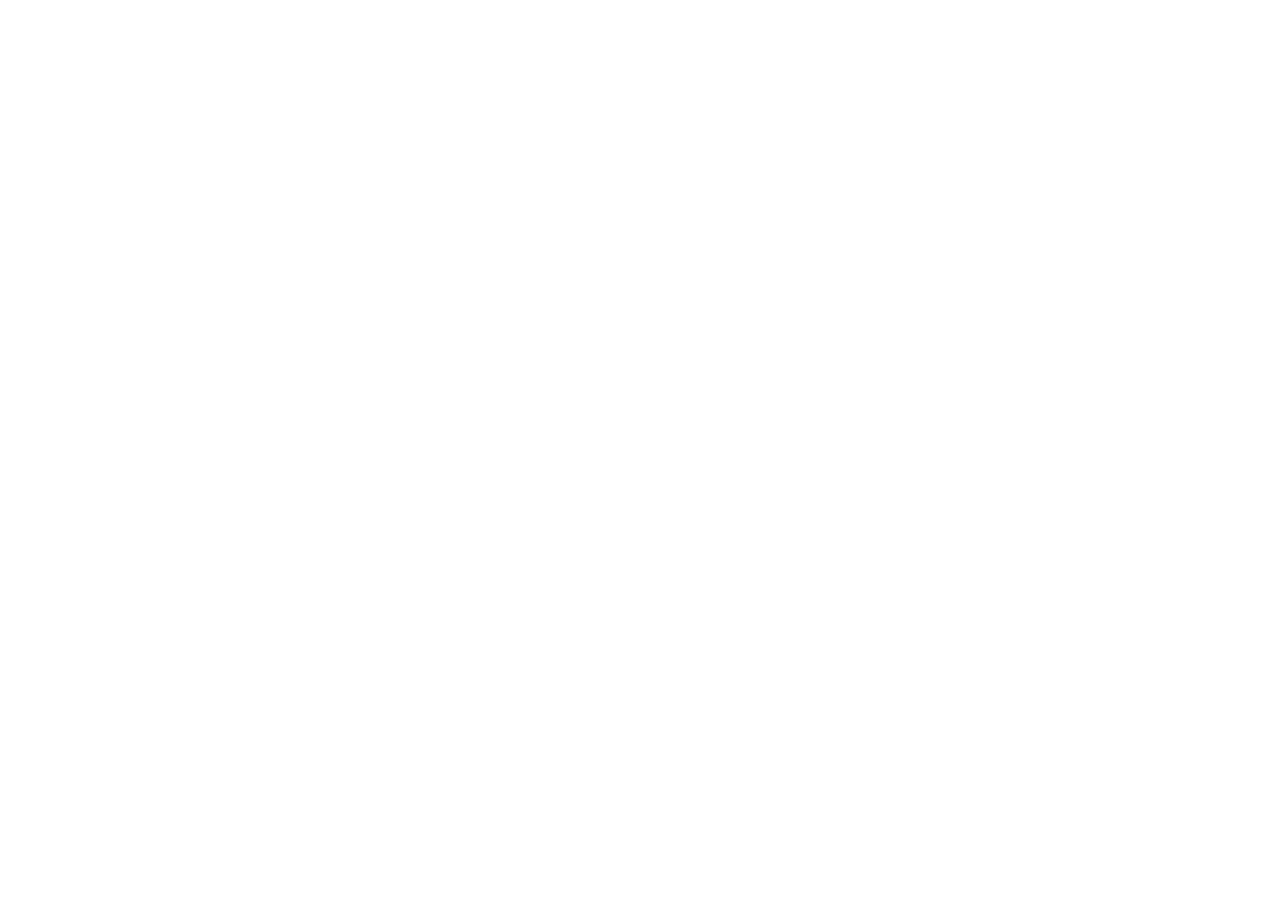
==== IU/main.html @ 10de175b "서브모듈 삭제" ====
<!DOCTYPE html>
<html lang="en">
<head>
    <meta charset="UTF-8">
    <meta name="viewport" content="width=device-width, initial-scale=1.0">
    <title>아이유 팬페이지 아이러브유 </title>
</head>
<body>
    
</body>
</html>
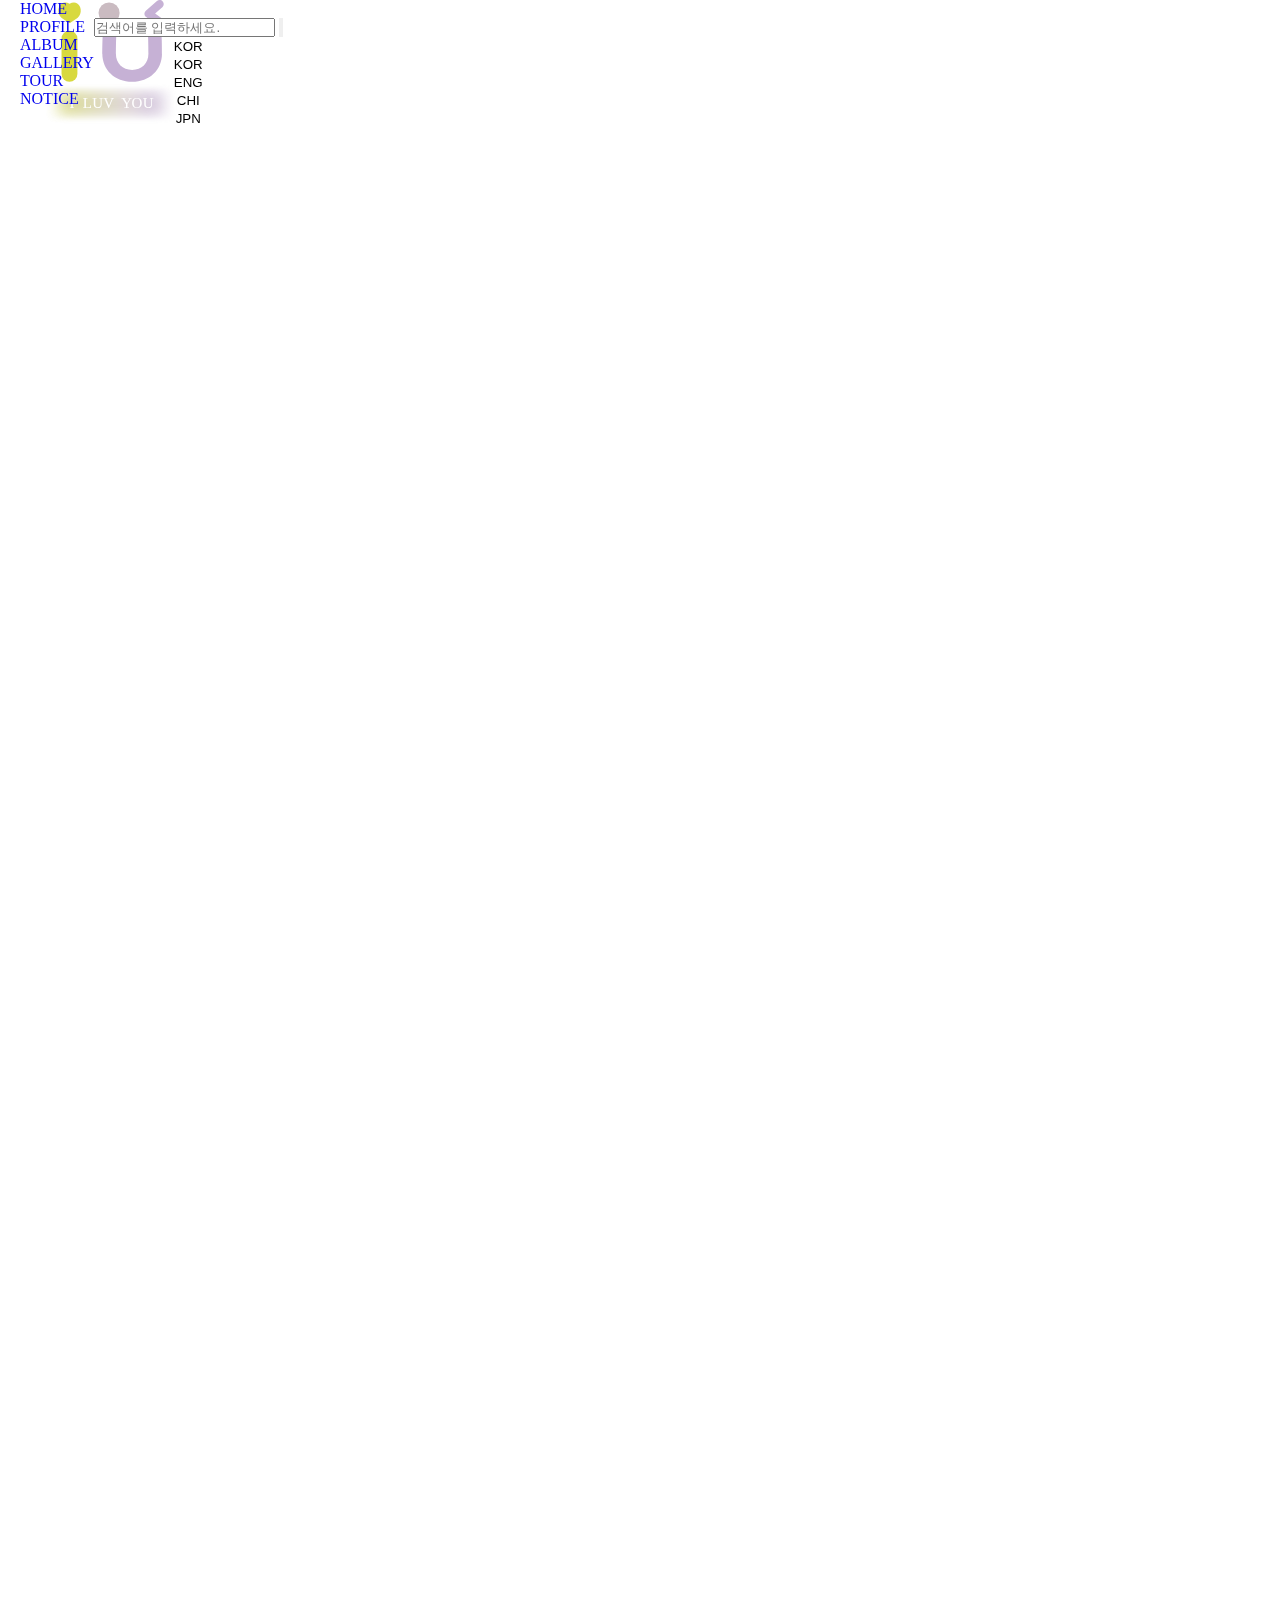
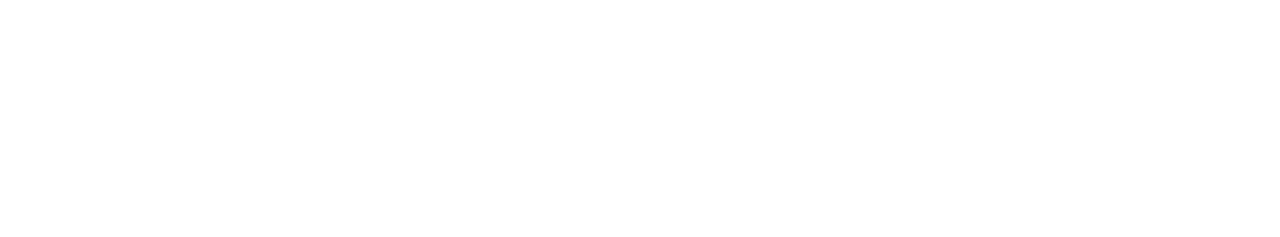
==== commit 822e969b: "html scss 작성중" ====
--- a/IU/main.html
+++ b/IU/main.html
@@ -3,9 +3,165 @@
 <head>
     <meta charset="UTF-8">
     <meta name="viewport" content="width=device-width, initial-scale=1.0">
+    <link rel="stylesheet" href="css/main.css">
+    <link rel="stylesheet" href="https://cdn.jsdelivr.net/npm/swiper@11/swiper-bundle.min.css"/>
+    <script src="https://cdn.jsdelivr.net/npm/swiper@11/swiper-bundle.min.js"></script>
     <title>아이유 팬페이지 아이러브유 </title>
 </head>
 <body>
-    
+    <div id="wrap">
+        <header id="header">
+            <h1 id="logo">
+                <a href="#">
+                    <img src="logo/logo.svg" alt="아이러브유로고">
+                </a>
+            </h1>
+
+            <nav id="nav">
+                <ul class="nav-list">
+                    <li class="nav-item">
+                        <a href="#">
+                            <span>HOME</span>
+                        </a>
+                    </li>
+                    <li class="nav-item">
+                        <a href="#">
+                            <span>PROFILE</span>
+                        </a>
+                    </li>
+                    <li class="nav-item">
+                        <a href="#">
+                            <span>ALBUM</span>
+                        </a>
+                    </li>
+                    <li class="nav-item">
+                        <a href="#">
+                            <span>GALLERY</span>
+                        </a>
+                    </li>
+                    <li class="nav-item">
+                        <a href="#">
+                            <span>TOUR</span>
+                        </a>
+                    </li>
+                    <li class="nav-item">
+                        <a href="#">
+                            <span>NOTICE</span>
+                        </a>
+                    </li>
+                </ul>
+            </nav>
+
+            <div class="header-button">
+                <div class="search-wrap">
+                    <button type="button" class="search-btn"></button>
+                    <form class="search-box">
+                        <input type="search" placeholder="검색어를 입력하세요.">
+                        <input type="submit" value="" class="search-submit">
+                    </form>
+                </div>
+                <div class="lang-wrap">
+                    <button type="button" class="lang-btn">
+                        <span>KOR</span>
+                    </button>
+                    <ul class="lang-list">
+                        <li class="lang-item">
+                            <button>KOR</button>
+                        </li>
+                        <li class="lang-item">
+                            <button>ENG</button>
+                        </li>
+                        <li class="lang-item">
+                            <button>CHI</button>
+                        </li>
+                        <li class="lang-item">
+                            <button>JPN</button>
+                        </li>
+                    </ul>
+                </div>
+            </div>
+        </header>
+        <section class="swiper-container">
+            <div class="swiper-wrap">
+                <div class="swiper-item">
+                    <iframe width="560" height="315" src="https://www.youtube.com/embed/7JT-J00vBqA?si=rxDtG5oO6m9wyNnp" title="YouTube video player" frameborder="0" allow="accelerometer; autoplay; clipboard-write; encrypted-media; gyroscope; picture-in-picture; web-share" referrerpolicy="strict-origin-when-cross-origin" allowfullscreen></iframe>
+                </div>
+                <div class="swiper-item">
+                    <iframe width="560" height="315" src="https://www.youtube.com/embed/JXUaBJ0e-aU?si=RbUiJosJ8EOf9K0m" title="YouTube video player" frameborder="0" allow="accelerometer; autoplay; clipboard-write; encrypted-media; gyroscope; picture-in-picture; web-share" referrerpolicy="strict-origin-when-cross-origin" allowfullscreen></iframe>
+                </div>
+                <div class="swiper-item">
+                    <iframe width="560" height="315" src="https://www.youtube.com/embed/MI9Ho2y6p0w?si=6ui8zfRlZDy8zaBt" title="YouTube video player" frameborder="0" allow="accelerometer; autoplay; clipboard-write; encrypted-media; gyroscope; picture-in-picture; web-share" referrerpolicy="strict-origin-when-cross-origin" allowfullscreen></iframe>
+                </div>
+                <div class="swiper-item">
+                    <iframe width="560" height="315" src="https://www.youtube.com/embed/bANn_L22zE8?si=C0FXWFhLAdiVHR4m" title="YouTube video player" frameborder="0" allow="accelerometer; autoplay; clipboard-write; encrypted-media; gyroscope; picture-in-picture; web-share" referrerpolicy="strict-origin-when-cross-origin" allowfullscreen></iframe>
+                </div>
+                <div class="swiper-item">
+                    <iframe width="560" height="315" src="https://www.youtube.com/embed/jqdOJsFo_wM?si=GAbQMWVJmrqvo4HR" title="YouTube video player" frameborder="0" allow="accelerometer; autoplay; clipboard-write; encrypted-media; gyroscope; picture-in-picture; web-share" referrerpolicy="strict-origin-when-cross-origin" allowfullscreen></iframe>
+                </div>
+            </div>
+            <div class="swiper-btn-wrap">
+                <button type="button" class="swiper-prev"></button>
+                    <div class="swiper-control">
+                        <span class="current">1</span>
+                        <span class="total">5</span>
+                    </div>
+                <button type="button" class="swiper-next"></button>
+                <div class="swiper-pagination swiper-pagination-bullets">
+                    <span class="pagination-bullet">
+                        <span class="after-bar"></span>
+                    </span>
+                    <span class="pagination-bullet">
+                        <span class="after-bar"></span>
+                    </span>
+                    <span class="pagination-bullet">
+                        <span class="after-bar"></span>
+                    </span>
+                    <span class="pagination-bullet">
+                        <span class="after-bar"></span>
+                    </span>
+                    <span class="pagination-bullet">
+                        <span class="after-bar"></span>
+                    </span>
+                </div>
+            </div>
+        </section>
+        <footer id="footer">
+            <p class="copy">©I LUV YOU ALL RIGHTS RESERVED</p>
+            <ul class="sns">
+                <li class="sns-list">
+                    <a href="#">
+                        <img src="icon/youtube.svg" alt="유튜브아이콘">
+                    </a>
+                </li>
+                <li class="sns-list">
+                    <a href="#">
+                        <img src="icon/twitter.svg" alt="트위터아이콘">
+                    </a>
+                </li>
+                <li class="sns-list">
+                    <a href="#">
+                        <img src="icon/instagram.svg" alt="인스타그램아이콘">
+                    </a>
+                </li>
+                <li class="sns-list">
+                    <a href="#">
+                        <img src="icon/facebook.svg" alt="페이스북아이콘">
+                    </a>
+                </li>
+            </ul>
+            <ul class="fnb">
+                <li class="fnb-item">
+                    <a href="#">
+                        <span>개인정보처리방침</span>
+                    </a>
+                </li>
+                <li class="fnb-item">
+                    <a href="#">
+                        <span>관련 사이트</span>
+                    </a>
+                </li>
+            </ul>
+        </footer>
+    </div>
 </body>
 </html>--- a/IU/css/main.css
+++ b/IU/css/main.css
@@ -0,0 +1,73 @@
+@import url(font.css);
+* {
+  margin: 0;
+  padding: 0;
+  box-sizing: border-box;
+}
+
+ul, ol, dl {
+  list-style: none;
+}
+
+a {
+  text-decoration: none;
+}
+
+img {
+  margin: 0;
+  padding: 0;
+  vertical-align: top;
+  text-align: left;
+  border: 0;
+}
+
+button:focus, a:focus, button, a {
+  outline: none;
+}
+
+html, body {
+  font-family: "GmarketSansMedium";
+  overflow-x: hidden;
+  color: #363636;
+}
+
+html.not-scroll, html.not-scroll body {
+  overflow-y: hidden;
+}
+
+button {
+  cursor: pointer;
+  background-color: transparent;
+  border: 0;
+  width: 100%;
+  height: 100%;
+}
+
+#skip, .skip {
+  position: absolute;
+  text-indent: -9999px;
+}
+
+#wrap {
+  width: 100vw;
+  height: 100vw;
+  position: relative;
+}
+
+@media screen and (min-width: 1024px) {
+  #header {
+    position: fixed;
+    display: flex;
+    width: 100%;
+    padding: 0 20px;
+  }
+  #header #logo {
+    display: flex;
+    justify-content: center;
+  }
+  #header #logo a {
+    display: flex;
+    width: 100%;
+    height: 100%;
+  }
+}/*# sourceMappingURL=main.css.map */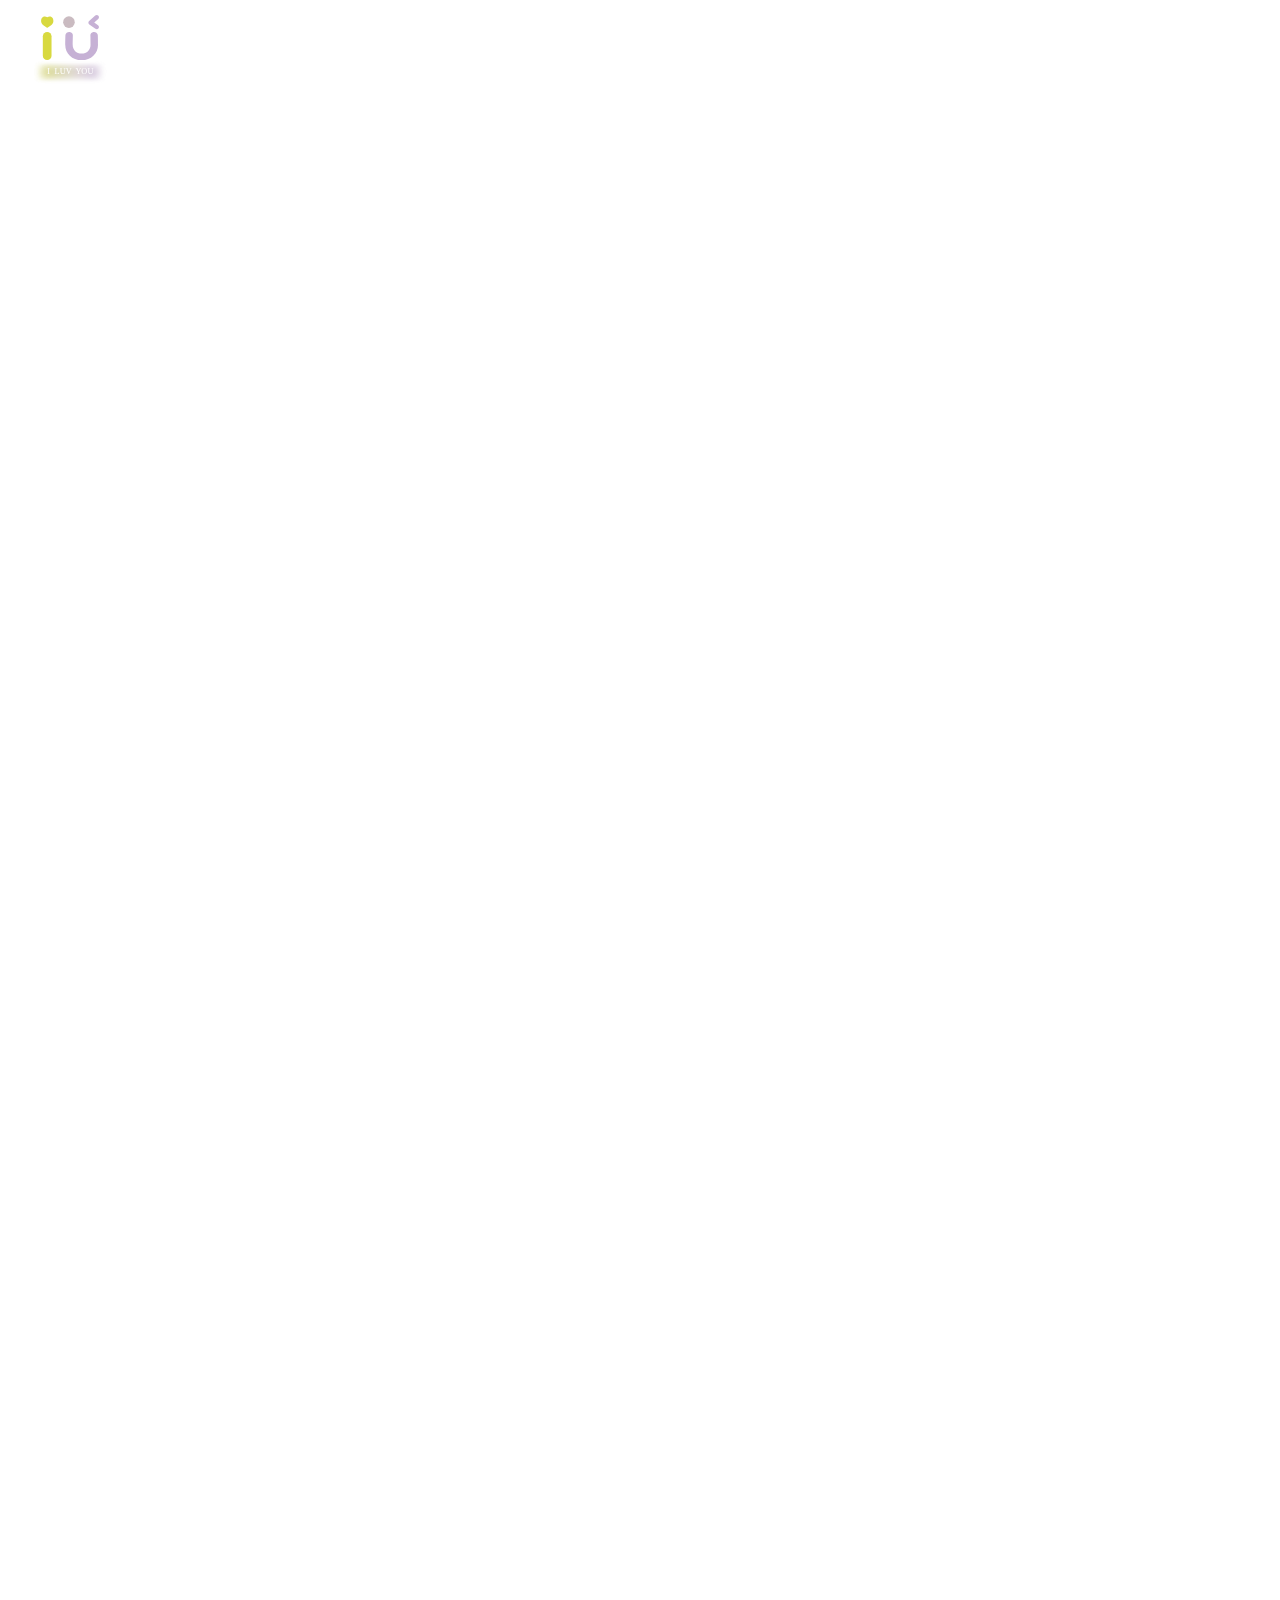
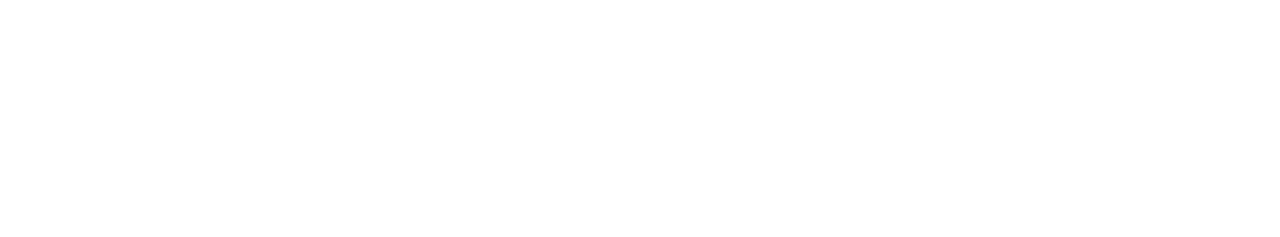
==== commit eb64c85a: "Merge branch 'dev' into test" ====
--- a/IU/main.html
+++ b/IU/main.html
@@ -6,7 +6,7 @@
     <link rel="stylesheet" href="css/main.css">
     <link rel="stylesheet" href="https://cdn.jsdelivr.net/npm/swiper@11/swiper-bundle.min.css"/>
     <script src="https://cdn.jsdelivr.net/npm/swiper@11/swiper-bundle.min.js"></script>
-    <title>아이유 팬페이지 아이러브유 </title>
+  <title>아이유 팬페이지 아이러브유 </title>
 </head>
 <body>
     <div id="wrap">
--- a/IU/css/main.css
+++ b/IU/css/main.css
@@ -56,13 +56,16 @@
 
 @media screen and (min-width: 1024px) {
   #header {
+    width: 100%;
+    height: 100px;
     position: fixed;
     display: flex;
-    width: 100%;
+    justify-content: space-between;
     padding: 0 20px;
   }
   #header #logo {
     display: flex;
+    flex: 1;
     justify-content: center;
   }
   #header #logo a {
@@ -70,4 +73,65 @@
     width: 100%;
     height: 100%;
   }
+  #header #logo img {
+    width: 100px;
+    height: auto;
+  }
+  #header #nav {
+    display: flex;
+    flex: 8;
+    justify-content: center;
+  }
+  #header #nav .nav-list {
+    display: flex;
+    justify-content: center;
+    overflow: hidden;
+  }
+  #header #nav .nav-list .nav-item a {
+    display: flex;
+    justify-content: center;
+    width: 100%;
+    padding: 0 20px;
+  }
+  #header #nav .nav-list .nav-item a span {
+    font: 17px "seoleimCool";
+    color: #ffffff;
+    line-height: 100px;
+  }
+  #header .header-button {
+    display: flex;
+    flex: 1;
+    justify-content: center;
+  }
+  #header .header-button .search-wrap {
+    width: 50px;
+    height: 100%;
+  }
+  #header .header-button .search-wrap .search-btn {
+    position: relative;
+    width: 100%;
+    height: 100px;
+  }
+  #header .header-button .search-wrap .search-btn:before {
+    content: "";
+    background: url(../icon/search.svg);
+    background-size: contain;
+    position: absolute;
+    top: 50%;
+    left: 50%;
+    transform: translate(-50%, -50%);
+    width: 30px;
+    height: 30px;
+  }
+  #header .header-button .search-wrap .search-box {
+    display: none;
+  }
+  #header .header-button .lang-wrap .lang-btn span {
+    line-height: 100px;
+    font: 17px "seoleimCool";
+    color: #ffffff;
+  }
+  #header .header-button .lang-wrap .lang-list {
+    display: none;
+  }
 }/*# sourceMappingURL=main.css.map */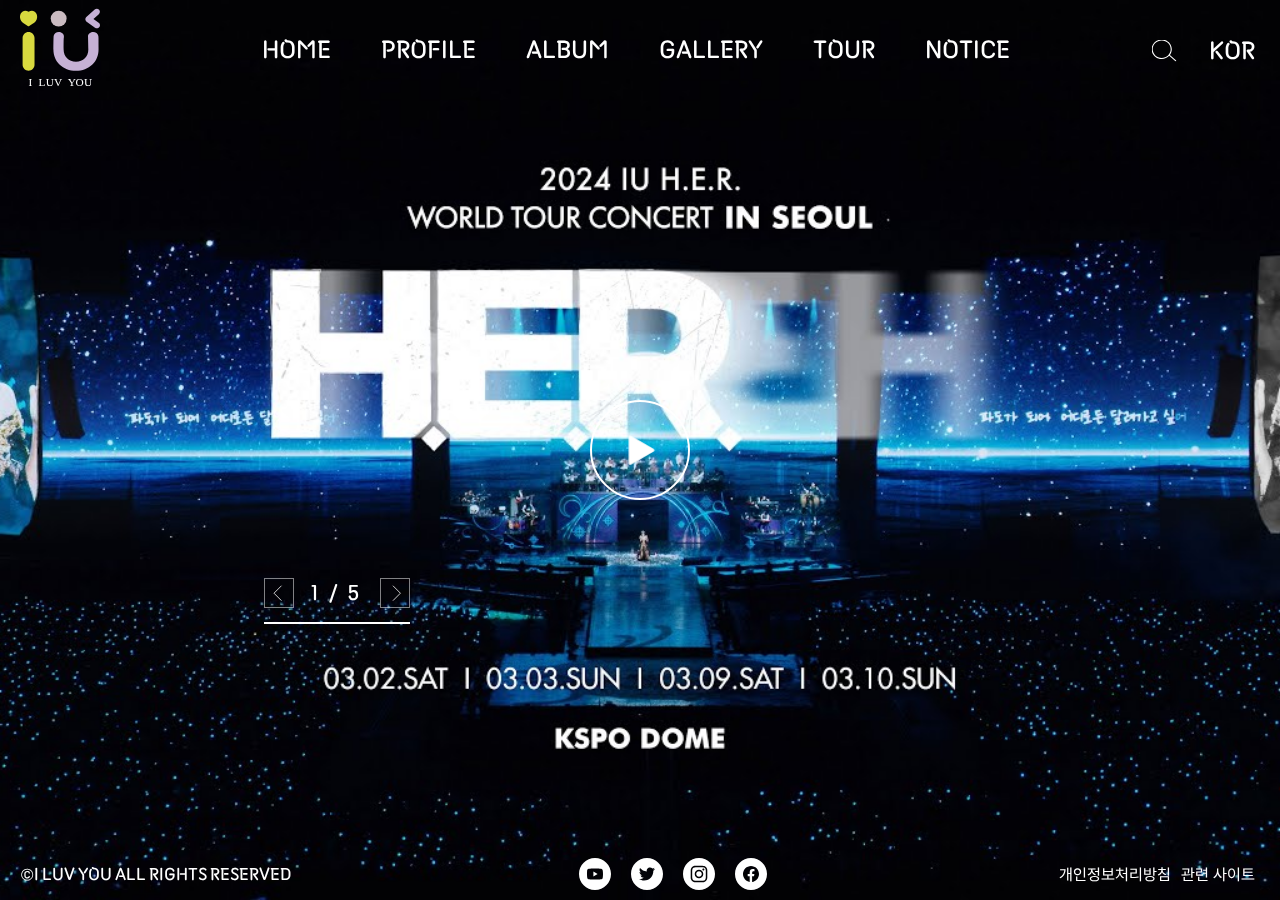
==== commit e4d00bee: "메인페이지 완성" ====
--- a/IU/main.html
+++ b/IU/main.html
@@ -5,8 +5,10 @@
     <meta name="viewport" content="width=device-width, initial-scale=1.0">
     <link rel="stylesheet" href="css/main.css">
     <link rel="stylesheet" href="https://cdn.jsdelivr.net/npm/swiper@11/swiper-bundle.min.css"/>
+    <script src='https://cdnjs.cloudflare.com/ajax/libs/jquery/3.6.0/jquery.min.js'></script>
     <script src="https://cdn.jsdelivr.net/npm/swiper@11/swiper-bundle.min.js"></script>
-  <title>아이유 팬페이지 아이러브유 </title>
+    <!-- <script src="js/swipe-slider.js"></script> -->
+    <title>아이유 팬페이지 아이러브유</title>
 </head>
 <body>
     <div id="wrap">
@@ -18,6 +20,11 @@
             </h1>
 
             <nav id="nav">
+                <button type="button" class="mo-nav-btn">
+                    <span></span>
+                    <span></span>
+                    <span></span>
+                </button>
                 <ul class="nav-list">
                     <li class="nav-item">
                         <a href="#">
@@ -81,45 +88,65 @@
                 </div>
             </div>
         </header>
-        <section class="swiper-container">
-            <div class="swiper-wrap">
-                <div class="swiper-item">
-                    <iframe width="560" height="315" src="https://www.youtube.com/embed/7JT-J00vBqA?si=rxDtG5oO6m9wyNnp" title="YouTube video player" frameborder="0" allow="accelerometer; autoplay; clipboard-write; encrypted-media; gyroscope; picture-in-picture; web-share" referrerpolicy="strict-origin-when-cross-origin" allowfullscreen></iframe>
-                </div>
-                <div class="swiper-item">
-                    <iframe width="560" height="315" src="https://www.youtube.com/embed/JXUaBJ0e-aU?si=RbUiJosJ8EOf9K0m" title="YouTube video player" frameborder="0" allow="accelerometer; autoplay; clipboard-write; encrypted-media; gyroscope; picture-in-picture; web-share" referrerpolicy="strict-origin-when-cross-origin" allowfullscreen></iframe>
-                </div>
-                <div class="swiper-item">
-                    <iframe width="560" height="315" src="https://www.youtube.com/embed/MI9Ho2y6p0w?si=6ui8zfRlZDy8zaBt" title="YouTube video player" frameborder="0" allow="accelerometer; autoplay; clipboard-write; encrypted-media; gyroscope; picture-in-picture; web-share" referrerpolicy="strict-origin-when-cross-origin" allowfullscreen></iframe>
-                </div>
-                <div class="swiper-item">
-                    <iframe width="560" height="315" src="https://www.youtube.com/embed/bANn_L22zE8?si=C0FXWFhLAdiVHR4m" title="YouTube video player" frameborder="0" allow="accelerometer; autoplay; clipboard-write; encrypted-media; gyroscope; picture-in-picture; web-share" referrerpolicy="strict-origin-when-cross-origin" allowfullscreen></iframe>
-                </div>
-                <div class="swiper-item">
-                    <iframe width="560" height="315" src="https://www.youtube.com/embed/jqdOJsFo_wM?si=GAbQMWVJmrqvo4HR" title="YouTube video player" frameborder="0" allow="accelerometer; autoplay; clipboard-write; encrypted-media; gyroscope; picture-in-picture; web-share" referrerpolicy="strict-origin-when-cross-origin" allowfullscreen></iframe>
+        <section class="swiper swiper-container">
+            <div class="swiper-wrapper">
+                <div class="swiper-slide">
+                    <span class="skip">1번영상</span>
+                    <div class="thumb thumb1">
+                        <a href="#" class="play_btn"><span class="skip">영상1번재생버튼</span></a>
+                    </div>
+                    <iframe src="https://www.youtube.com/embed/7JT-J00vBqA?si=IjnEvad-KbH_y36_&amp;controls=0&mute=1" title="YouTube video player" frameborder="0" allow="accelerometer; autoplay; clipboard-write; encrypted-media; gyroscope; picture-in-picture; web-share" referrerpolicy="strict-origin-when-cross-origin" allowfullscreen></iframe>
+                </div>
+                <div class="swiper-slide">
+                    <span class="skip">2번영상</span>
+                    <div class="thumb thumb2">
+                        <a href="#" class="play_btn"><span class="skip">영상2번재생버튼</span></a>
+                    </div>
+                    <iframe src="https://www.youtube.com/embed/kHW-UVXOcLU?si=GhtwhgmCrrhR0a3M&amp;controls=0&mute=1" title="YouTube video player" frameborder="0" allow="accelerometer; autoplay; clipboard-write; encrypted-media; gyroscope; picture-in-picture; web-share" referrerpolicy="strict-origin-when-cross-origin" allowfullscreen></iframe>
+                </div>
+                <div class="swiper-slide">
+                    <span class="skip">3번영상</span>
+                    <div class="thumb thumb3">
+                        <a href="#" class="play_btn"><span class="skip">영상3번재생버튼</span></a>
+                    </div>
+                    <iframe src="https://www.youtube.com/embed/mFbILexYSQg?si=Tezt-x4P4l1xkZ75&amp;controls=0&mute=1" title="YouTube video player" frameborder="0" allow="accelerometer; autoplay; clipboard-write; encrypted-media; gyroscope; picture-in-picture; web-share" referrerpolicy="strict-origin-when-cross-origin" allowfullscreen></iframe>
+                </div>
+                <div class="swiper-slide">
+                    <span class="skip">4번영상</span>
+                    <div class="thumb thumb4">
+                        <a href="#" class="play_btn"><span class="skip">영상4번재생버튼</span></a>
+                    </div>
+                    <iframe src="https://www.youtube.com/embed/bANn_L22zE8?si=9pxuLA1kvTiNlzsG&amp;controls=0&mute=1" title="YouTube video player" frameborder="0" allow="accelerometer; autoplay; clipboard-write; encrypted-media; gyroscope; picture-in-picture; web-share" referrerpolicy="strict-origin-when-cross-origin" allowfullscreen></iframe>
+                </div>
+                <div class="swiper-slide">
+                    <span class="skip">5번영상</span>
+                    <div class="thumb thumb5">
+                        <a href="#" class="play_btn"><span class="skip">영상5번재생버튼</span></a>
+                    </div>
+                    <iframe src="https://www.youtube.com/embed/jqdOJsFo_wM?si=qa107c5Rp21ij7Jr&amp;controls=0&mute=1" title="YouTube video player" frameborder="0" allow="accelerometer; autoplay; clipboard-write; encrypted-media; gyroscope; picture-in-picture; web-share" referrerpolicy="strict-origin-when-cross-origin" allowfullscreen></iframe>
                 </div>
             </div>
             <div class="swiper-btn-wrap">
-                <button type="button" class="swiper-prev"></button>
+                <button type="button" class="swiper-button-prev"></button>
                     <div class="swiper-control">
                         <span class="current">1</span>
                         <span class="total">5</span>
                     </div>
-                <button type="button" class="swiper-next"></button>
+                <button type="button" class="swiper-button-next"></button>
                 <div class="swiper-pagination swiper-pagination-bullets">
-                    <span class="pagination-bullet">
-                        <span class="after-bar"></span>
-                    </span>
-                    <span class="pagination-bullet">
-                        <span class="after-bar"></span>
-                    </span>
-                    <span class="pagination-bullet">
-                        <span class="after-bar"></span>
-                    </span>
-                    <span class="pagination-bullet">
-                        <span class="after-bar"></span>
-                    </span>
-                    <span class="pagination-bullet">
+                    <span class="swiper-pagination-bullet">
+                        <span class="after-bar"></span>
+                    </span>
+                    <span class="swiper-pagination-bullet">
+                        <span class="after-bar"></span>
+                    </span>
+                    <span class="swiper-pagination-bullet">
+                        <span class="after-bar"></span>
+                    </span>
+                    <span class="swiper-pagination-bullet">
+                        <span class="after-bar"></span>
+                    </span>
+                    <span class="swiper-pagination-bullet">
                         <span class="after-bar"></span>
                     </span>
                 </div>
@@ -164,4 +191,36 @@
         </footer>
     </div>
 </body>
+<script>
+    const swiper = new Swiper('.swiper', {
+      // Optional parameters
+    direction: 'horizontal',
+    loop: true,
+
+    // If we need pagination
+    pagination: {
+    el: '.swiper-pagination',
+    },
+
+    // Navigation arrows
+    navigation: {
+    nextEl: '.swiper-button-next',
+    prevEl: '.swiper-button-prev',
+    },
+    autoplay: {
+        delay: 8000,
+        disableOnInteraction: false,
+    },
+    // slidesPerView: 1.4,
+    loop: true,
+    loopAdditionalSlides : 1, // 슬라이드 반복 시 마지막 슬라이드에서 다음 슬라이드가 보여지지 않는 현상 수정    
+
+});
+swiper.on('transitionEnd', function() {
+	$('.current').text(swiper.realIndex+1);
+});
+
+
+
+</script>
 </html>--- a/IU/css/main.css
+++ b/IU/css/main.css
@@ -26,7 +26,7 @@
 }
 
 html, body {
-  font-family: "GmarketSansMedium";
+  font-family: "pretendardRegular";
   overflow-x: hidden;
   color: #363636;
 }
@@ -48,90 +48,462 @@
   text-indent: -9999px;
 }
 
+body {
+  position: relative;
+  background-color: #363636;
+}
+
 #wrap {
+  overflow: hidden;
+  position: relative;
+}
+
+#header {
+  width: 100%;
+  height: 100px;
+  position: fixed;
+  display: flex;
+  justify-content: space-between;
+  padding: 0 15px 0 20px;
+  z-index: 10;
+}
+#header #logo {
+  display: flex;
+  flex: 1;
+  justify-content: center;
+}
+#header #logo a {
+  display: flex;
+  width: 100%;
+  height: 100%;
+}
+#header #logo a img {
+  width: 80px;
+  height: auto;
+}
+#header #nav {
+  display: flex;
+  flex: 8;
+  justify-content: center;
+}
+#header #nav .mo-nav-btn {
+  width: 0;
+}
+#header #nav .nav-list {
+  display: flex;
+  justify-content: center;
+  overflow: hidden;
+}
+#header #nav .nav-list .nav-item a {
+  display: flex;
+  justify-content: center;
+  width: 100%;
+  padding: 0 25px;
+}
+#header #nav .nav-list .nav-item a span {
+  font: 23px "seoleimCool";
+  color: #ffffff;
+  line-height: 100px;
+}
+#header .header-button {
+  display: flex;
+  flex: 1;
+  justify-content: flex-end;
+}
+#header .header-button .search-wrap {
+  width: 70px;
+  height: 100%;
+}
+#header .header-button .search-wrap .search-btn {
+  position: relative;
+  width: 100%;
+  height: 100%;
+}
+#header .header-button .search-wrap .search-btn:before {
+  content: "";
+  background: url(../icon/search.svg) no-repeat center;
+  background-size: contain;
+  position: absolute;
+  top: 50%;
+  left: 50%;
+  transform: translate(-50%, -50%);
+  width: 25px;
+  height: 25px;
+}
+#header .header-button .search-wrap .search-box {
+  display: none;
+}
+#header .header-button .lang-wrap .lang-btn span {
+  padding: 0 10px;
+  font: 23px "seoleimCool";
+  color: #ffffff;
+}
+#header .header-button .lang-wrap .lang-btn.active ~ .lang-list {
+  display: block;
+}
+#header .header-button .lang-wrap .lang-list {
+  display: none;
+  position: absolute;
+  top: 70px;
+  transition: all 0.3s ease-in-out;
+}
+#header .header-button .lang-wrap .lang-list .lang-item button {
+  font-size: 23px;
+  font-family: "seoleimCool";
+  color: #fff;
+  padding: 5px 10px;
+}
+
+.swiper-container {
   width: 100vw;
-  height: 100vw;
+  height: 100vh;
+}
+.swiper-container .swiper-btn-wrap {
+  position: absolute;
+  width: 146px;
+  height: 60px;
+  left: 264px;
+  bottom: 30%;
+  z-index: 1;
+}
+.swiper-container .swiper-btn-wrap button {
+  width: 30px;
+  height: 30px;
+}
+.swiper-container .swiper-btn-wrap button:after {
+  content: "";
+}
+.swiper-container .swiper-btn-wrap button.swiper-button-prev {
+  left: 0;
+  background-image: url(../icon/slick-main-prev.svg);
+  background-position: center center;
+  background-size: contain;
+}
+.swiper-container .swiper-btn-wrap button.swiper-button-next {
+  right: 0;
+  background-image: url(../icon/slick-main-next.svg);
+  background-position: center center;
+  background-size: contain;
+}
+.swiper-container .swiper-btn-wrap .swiper-control {
+  width: 84px;
+  margin: 0 auto;
+  padding: 8px 10% 0 10%;
+}
+.swiper-container .swiper-btn-wrap .swiper-control span {
+  font: 20px "seoleimCool";
+  color: #ffffff;
+  line-height: 30px;
+}
+.swiper-container .swiper-btn-wrap .swiper-control span.current:after {
+  content: "/";
   position: relative;
-}
-
-@media screen and (min-width: 1024px) {
-  #header {
+  margin: 0 5px 0 10px;
+}
+.swiper-container .swiper-btn-wrap .swiper-pagination-bullet {
+  width: 100%;
+  background: #ffffff;
+  border-radius: 0;
+  height: 2px;
+  position: absolute;
+  top: 0;
+  left: 0;
+  margin: 0 !important;
+}
+.swiper-container .swiper-btn-wrap .swiper-pagination-bullet.swiper-pagination-bullet-active {
+  animation: bullet 8s 1;
+}
+@keyframes bullet {
+  0% {
+    width: 0;
+  }
+  100% {
     width: 100%;
-    height: 100px;
-    position: fixed;
-    display: flex;
+  }
+}
+.swiper-container .swiper-slide {
+  width: 100vw;
+  height: 100vh;
+}
+.swiper-container .swiper-slide .thumb {
+  width: 100vw;
+  height: 100vh;
+  position: relative;
+}
+.swiper-container .swiper-slide .thumb a {
+  display: block;
+  width: 100px;
+  height: 100px;
+  border: 2px solid #ffffff;
+  border-radius: 50%;
+  background-image: url(../icon/play_btn.png);
+  background-repeat: no-repeat;
+  background-size: cover;
+  background-position: center center;
+  position: absolute;
+  top: 50%;
+  left: 50%;
+  transform: translate(-50%, -50%);
+}
+.swiper-container .swiper-slide .thumb1 {
+  background-image: url(../img/thumb1.jpeg);
+  background-repeat: no-repeat;
+  background-size: cover;
+  background-position: center center;
+}
+.swiper-container .swiper-slide .thumb2 {
+  background-image: url(../img/thumb2.jpeg);
+  background-repeat: no-repeat;
+  background-size: cover;
+  background-position: center center;
+}
+.swiper-container .swiper-slide .thumb3 {
+  background-image: url(../img/thumb3.jpeg);
+  background-repeat: no-repeat;
+  background-size: cover;
+  background-position: center center;
+}
+.swiper-container .swiper-slide .thumb4 {
+  background-image: url(../img/thumb4.jpeg);
+  background-repeat: no-repeat;
+  background-size: cover;
+  background-position: center center;
+}
+.swiper-container .swiper-slide .thumb5 {
+  background-image: url(../img/thumb5.jpeg);
+  background-repeat: no-repeat;
+  background-size: cover;
+  background-position: center center;
+}
+.swiper-container .swiper-slide iframe {
+  width: 100vw;
+  height: 100vh;
+  display: none;
+}
+
+#footer {
+  display: flex;
+  position: fixed;
+  bottom: 0;
+  justify-content: space-between;
+  align-items: center;
+  padding: 0 20px;
+  width: 100%;
+  height: auto;
+  z-index: 1;
+}
+#footer .copy {
+  font: 16px "seoleimCool";
+  color: #ffffff;
+}
+#footer .sns {
+  display: flex;
+}
+#footer .sns .sns-list a {
+  display: flex;
+  padding: 10px;
+}
+#footer .fnb {
+  display: flex;
+  justify-content: flex-end;
+}
+#footer .fnb .fnb-item {
+  padding: 0 5px;
+}
+#footer .fnb .fnb-item span {
+  color: #ffffff;
+}
+
+@media screen and (min-width: 1300px) {
+  #header #nav {
+    padding: 0 5%;
+  }
+  #header #nav .nav-list {
     justify-content: space-between;
-    padding: 0 20px;
-  }
-  #header #logo {
-    display: flex;
-    flex: 1;
-    justify-content: center;
-  }
-  #header #logo a {
-    display: flex;
     width: 100%;
-    height: 100%;
-  }
-  #header #logo img {
-    width: 100px;
+  }
+}
+@media screen and (max-width: 1024px) {
+  #header #logo a img {
+    width: 65px;
     height: auto;
   }
-  #header #nav {
-    display: flex;
-    flex: 8;
-    justify-content: center;
-  }
-  #header #nav .nav-list {
-    display: flex;
-    justify-content: center;
-    overflow: hidden;
-  }
   #header #nav .nav-list .nav-item a {
-    display: flex;
-    justify-content: center;
-    width: 100%;
-    padding: 0 20px;
+    padding: 0 17px;
   }
   #header #nav .nav-list .nav-item a span {
     font: 17px "seoleimCool";
     color: #ffffff;
     line-height: 100px;
   }
-  #header .header-button {
-    display: flex;
-    flex: 1;
-    justify-content: center;
-  }
   #header .header-button .search-wrap {
     width: 50px;
     height: 100%;
   }
-  #header .header-button .search-wrap .search-btn {
+  #header .header-button .search-wrap .search-btn:before {
+    width: 20px;
+    height: 20px;
+  }
+  #header .header-button .lang-wrap .lang-btn span {
+    font: 17px "seoleimCool";
+    color: #ffffff;
+  }
+  #header .header-button .lang-wrap .lang-list {
+    top: 65px;
+  }
+  #header .header-button .lang-wrap .lang-list .lang-item button {
+    font-size: 17px;
+  }
+  #footer .copy {
+    font: 14px "seoleimCool";
+    color: #ffffff;
+  }
+  #footer .fnb .fnb-item span {
+    font-size: 14px;
+  }
+}
+@media screen and (max-width: 767px) {
+  #header {
+    padding: 0px 0px 0 20px;
+    width: 100%;
+    height: 65px;
+  }
+  #header #logo a img {
+    width: 50px;
+    height: auto;
+  }
+  #header #nav {
+    order: 2;
+    display: block;
+    flex: none;
     position: relative;
-    width: 100%;
-    height: 100px;
-  }
-  #header .header-button .search-wrap .search-btn:before {
-    content: "";
-    background: url(../icon/search.svg);
-    background-size: contain;
-    position: absolute;
+  }
+  #header #nav .mo-nav-btn {
+    width: 64px;
+    height: 50px;
+    position: relative;
     top: 50%;
     left: 50%;
     transform: translate(-50%, -50%);
+  }
+  #header #nav .mo-nav-btn span {
+    position: absolute;
+    width: 24px;
+    height: 1px;
+    background-color: #ffffff;
+    left: 50%;
+    transform: translateX(-50%);
+    transition: top 0.2s ease-in-out;
+  }
+  #header #nav .mo-nav-btn span:nth-child(1) {
+    top: 15px;
+  }
+  #header #nav .mo-nav-btn span:nth-child(2) {
+    top: 25px;
+  }
+  #header #nav .mo-nav-btn span:nth-child(3) {
+    top: 35px;
+  }
+  #header #nav .mo-nav-btn.active span:not(:nth-child(2)) {
+    top: 50%;
+    left: 18px;
     width: 30px;
-    height: 30px;
-  }
-  #header .header-button .search-wrap .search-box {
-    display: none;
-  }
-  #header .header-button .lang-wrap .lang-btn span {
-    line-height: 100px;
+  }
+  #header #nav .mo-nav-btn.active span:nth-child(1) {
+    transform: rotate(45deg) translateY(-50%);
+  }
+  #header #nav .mo-nav-btn.active span:nth-child(2) {
+    opacity: 0;
+  }
+  #header #nav .mo-nav-btn.active span:nth-child(3) {
+    transform: rotate(-45deg) translateY(-50%);
+  }
+  #header #nav .mo-nav-btn.active ~ .nav-list {
+    right: 0;
+  }
+  #header #nav .nav-list {
+    display: block;
+    position: absolute;
+    right: -500%;
+    transition: right 0.5s ease-in-out;
+    top: 0;
+    width: 300px;
+    height: 100vh;
+    background: rgba(0, 0, 255, 0.1098039216);
+    padding: 65px 0;
+  }
+  #header #nav .nav-list .nav-item a span {
     font: 17px "seoleimCool";
     color: #ffffff;
+    line-height: 80px;
   }
   #header .header-button .lang-wrap .lang-list {
+    top: 45px;
+  }
+  #header .header-button .lang-wrap .lang-list .lang-item button {
+    font-size: 17px;
+  }
+  .swiper-container .swiper-btn-wrap {
+    width: 80%;
+    height: 2px;
+    left: 50%;
+    transform: translateX(-50%);
+    bottom: 15%;
+  }
+  .swiper-container .swiper-btn-wrap button, .swiper-container .swiper-btn-wrap .swiper-control {
     display: none;
   }
+  .swiper-container .swiper-btn-wrap .swiper-pagination-bullet {
+    width: 20%;
+    left: 0;
+  }
+  .swiper-container .swiper-btn-wrap .swiper-pagination-bullet:nth-child(1) {
+    left: 00%;
+  }
+  .swiper-container .swiper-btn-wrap .swiper-pagination-bullet:nth-child(2) {
+    left: 20%;
+  }
+  .swiper-container .swiper-btn-wrap .swiper-pagination-bullet:nth-child(3) {
+    left: 40%;
+  }
+  .swiper-container .swiper-btn-wrap .swiper-pagination-bullet:nth-child(4) {
+    left: 60%;
+  }
+  .swiper-container .swiper-btn-wrap .swiper-pagination-bullet:nth-child(5) {
+    left: 80%;
+  }
+  .swiper-container .swiper-btn-wrap .swiper-pagination-bullet.swiper-pagination-bullet-active {
+    animation: mobullet 8s 1;
+  }
+  @keyframes mobullet {
+    0% {
+      width: 0;
+    }
+    100% {
+      width: 20%;
+    }
+  }
+  .swiper-container .swiper-btn-wrap .swiper-pagination-bullet.swiper-pagination-bullet-active:after {
+    position: absolute;
+    content: "";
+    background: rgba(255, 255, 255, 0.2);
+    width: 100%;
+    height: 100%;
+    left: 0;
+    top: 0;
+  }
+  #footer {
+    flex-direction: column-reverse;
+    padding: 2% 0;
+  }
+  #footer .copy {
+    font-size: 12px;
+  }
+  #footer .sns img {
+    width: 25px;
+    height: 25px;
+  }
+  #footer .fnb .fnb-item span {
+    font-size: 12px;
+  }
 }/*# sourceMappingURL=main.css.map */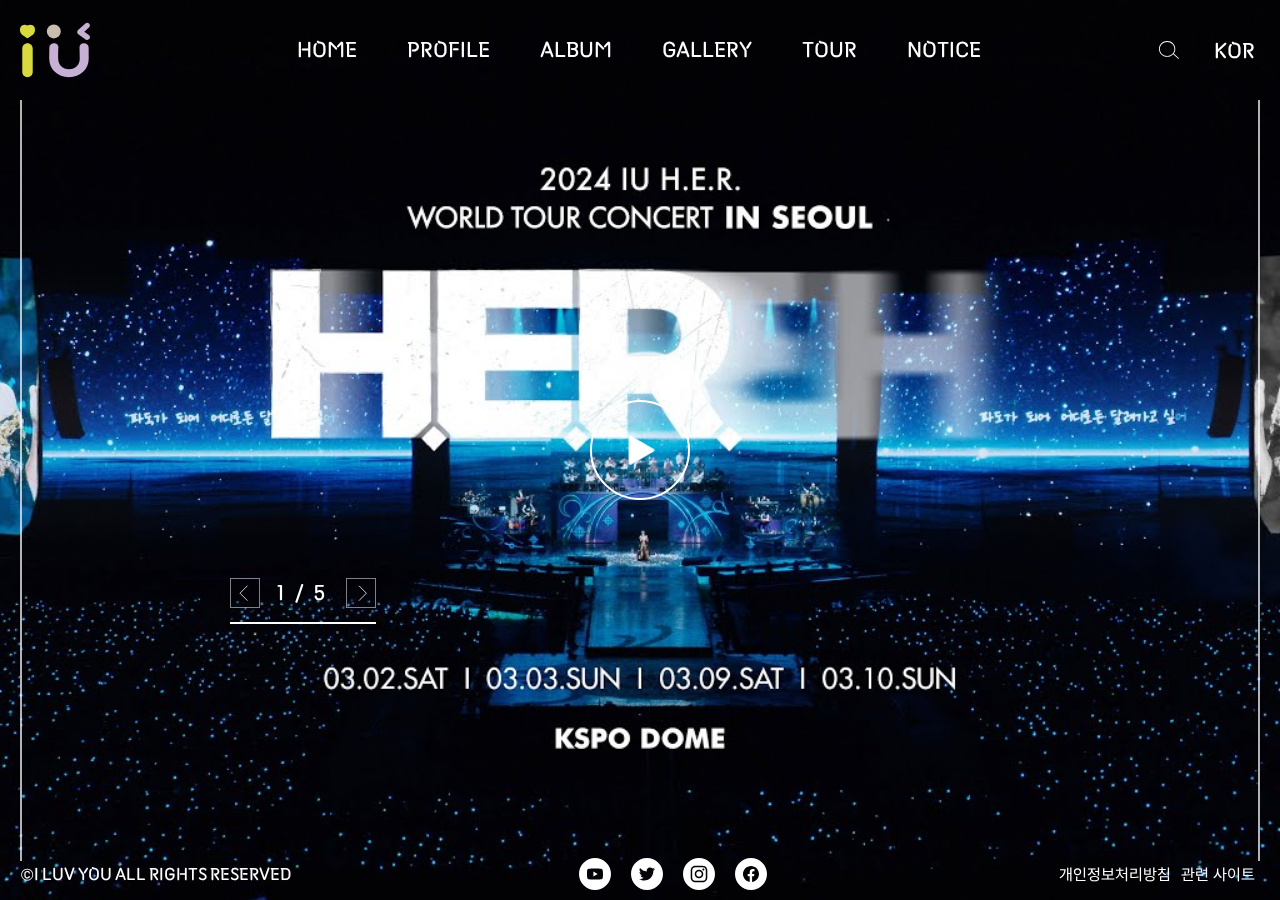
==== commit 1f10a50d: "js까지 완성" ====
--- a/IU/main.html
+++ b/IU/main.html
@@ -3,11 +3,11 @@
 <head>
     <meta charset="UTF-8">
     <meta name="viewport" content="width=device-width, initial-scale=1.0">
-    <link rel="stylesheet" href="css/main.css">
+    <link rel="stylesheet" href="css/main.min.css">
     <link rel="stylesheet" href="https://cdn.jsdelivr.net/npm/swiper@11/swiper-bundle.min.css"/>
     <script src='https://cdnjs.cloudflare.com/ajax/libs/jquery/3.6.0/jquery.min.js'></script>
     <script src="https://cdn.jsdelivr.net/npm/swiper@11/swiper-bundle.min.js"></script>
-    <!-- <script src="js/swipe-slider.js"></script> -->
+    <script src="js/main.js"></script>
     <title>아이유 팬페이지 아이러브유</title>
 </head>
 <body>
@@ -64,7 +64,7 @@
                     <button type="button" class="search-btn"></button>
                     <form class="search-box">
                         <input type="search" placeholder="검색어를 입력하세요.">
-                        <input type="submit" value="" class="search-submit">
+                        <input type="submit" value="search" class="search-submit">
                     </form>
                 </div>
                 <div class="lang-wrap">
@@ -90,40 +90,40 @@
         </header>
         <section class="swiper swiper-container">
             <div class="swiper-wrapper">
-                <div class="swiper-slide">
+                <div class="swiper-slide" data-id="7JT-J00vBqA">
                     <span class="skip">1번영상</span>
                     <div class="thumb thumb1">
                         <a href="#" class="play_btn"><span class="skip">영상1번재생버튼</span></a>
                     </div>
-                    <iframe src="https://www.youtube.com/embed/7JT-J00vBqA?si=IjnEvad-KbH_y36_&amp;controls=0&mute=1" title="YouTube video player" frameborder="0" allow="accelerometer; autoplay; clipboard-write; encrypted-media; gyroscope; picture-in-picture; web-share" referrerpolicy="strict-origin-when-cross-origin" allowfullscreen></iframe>
-                </div>
-                <div class="swiper-slide">
+                    <iframe src="https://www.youtube.com/embed/7JT-J00vBqA?si=Cmh3l2xZbnZ73knJ&amp;controls=0&amp;mute=1&amp;enablejsapi=1" title="YouTube video player" frameborder="0" allow="accelerometer; autoplay; clipboard-write; encrypted-media; gyroscope; picture-in-picture; web-share" referrerpolicy="strict-origin-when-cross-origin" allowfullscreen></iframe>
+                </div>
+                <div class="swiper-slide" data-id="kHW-UVXOcLU">
                     <span class="skip">2번영상</span>
                     <div class="thumb thumb2">
                         <a href="#" class="play_btn"><span class="skip">영상2번재생버튼</span></a>
                     </div>
-                    <iframe src="https://www.youtube.com/embed/kHW-UVXOcLU?si=GhtwhgmCrrhR0a3M&amp;controls=0&mute=1" title="YouTube video player" frameborder="0" allow="accelerometer; autoplay; clipboard-write; encrypted-media; gyroscope; picture-in-picture; web-share" referrerpolicy="strict-origin-when-cross-origin" allowfullscreen></iframe>
-                </div>
-                <div class="swiper-slide">
+                    <iframe src="https://www.youtube.com/embed/kHW-UVXOcLU?si=GhtwhgmCrrhR0a3M&amp;controls=0&amp;mute=1&amp;enablejsapi=1" title="YouTube video player" frameborder="0" allow="accelerometer; autoplay; clipboard-write; encrypted-media; gyroscope; picture-in-picture; web-share" referrerpolicy="strict-origin-when-cross-origin" allowfullscreen></iframe>
+                </div>
+                <div class="swiper-slide" data-id="mFbILexYSQg">
                     <span class="skip">3번영상</span>
                     <div class="thumb thumb3">
                         <a href="#" class="play_btn"><span class="skip">영상3번재생버튼</span></a>
                     </div>
-                    <iframe src="https://www.youtube.com/embed/mFbILexYSQg?si=Tezt-x4P4l1xkZ75&amp;controls=0&mute=1" title="YouTube video player" frameborder="0" allow="accelerometer; autoplay; clipboard-write; encrypted-media; gyroscope; picture-in-picture; web-share" referrerpolicy="strict-origin-when-cross-origin" allowfullscreen></iframe>
-                </div>
-                <div class="swiper-slide">
+                    <iframe src="https://www.youtube.com/embed/mFbILexYSQg?si=Tezt-x4P4l1xkZ75&amp;controls=0&amp;mute=1&amp;enablejsapi=1&version=3&playerapiid=ytplayer" title="YouTube video player" frameborder="0" allow="accelerometer; autoplay; clipboard-write; encrypted-media; gyroscope; picture-in-picture; web-share" referrerpolicy="strict-origin-when-cross-origin" allowfullscreen></iframe>
+                </div>
+                <div class="swiper-slide" data-id="bANn_L22zE8">
                     <span class="skip">4번영상</span>
                     <div class="thumb thumb4">
                         <a href="#" class="play_btn"><span class="skip">영상4번재생버튼</span></a>
                     </div>
-                    <iframe src="https://www.youtube.com/embed/bANn_L22zE8?si=9pxuLA1kvTiNlzsG&amp;controls=0&mute=1" title="YouTube video player" frameborder="0" allow="accelerometer; autoplay; clipboard-write; encrypted-media; gyroscope; picture-in-picture; web-share" referrerpolicy="strict-origin-when-cross-origin" allowfullscreen></iframe>
-                </div>
-                <div class="swiper-slide">
+                    <iframe src="https://www.youtube.com/embed/bANn_L22zE8?si=9pxuLA1kvTiNlzsG&amp;controls=0&amp;mute=1&amp;enablejsapi=1&version=3&playerapiid=ytplayer" title="YouTube video player" frameborder="0" allow="accelerometer; autoplay; clipboard-write; encrypted-media; gyroscope; picture-in-picture; web-share" referrerpolicy="strict-origin-when-cross-origin" allowfullscreen></iframe>
+                </div>
+                <div class="swiper-slide" data-id="jqdOJsFo_wM">
                     <span class="skip">5번영상</span>
                     <div class="thumb thumb5">
                         <a href="#" class="play_btn"><span class="skip">영상5번재생버튼</span></a>
                     </div>
-                    <iframe src="https://www.youtube.com/embed/jqdOJsFo_wM?si=qa107c5Rp21ij7Jr&amp;controls=0&mute=1" title="YouTube video player" frameborder="0" allow="accelerometer; autoplay; clipboard-write; encrypted-media; gyroscope; picture-in-picture; web-share" referrerpolicy="strict-origin-when-cross-origin" allowfullscreen></iframe>
+                    <iframe src="https://www.youtube.com/embed/jqdOJsFo_wM?si=qa107c5Rp21ij7Jr&amp;controls=0&amp;mute=1&amp;enablejsapi=1&version=3&playerapiid=ytplayer" title="YouTube video player" frameborder="0" allow="accelerometer; autoplay; clipboard-write; encrypted-media; gyroscope; picture-in-picture; web-share" referrerpolicy="strict-origin-when-cross-origin" allowfullscreen></iframe>
                 </div>
             </div>
             <div class="swiper-btn-wrap">
@@ -192,17 +192,11 @@
     </div>
 </body>
 <script>
-    const swiper = new Swiper('.swiper', {
-      // Optional parameters
-    direction: 'horizontal',
+const swiper = new Swiper('.swiper', {
     loop: true,
-
-    // If we need pagination
     pagination: {
     el: '.swiper-pagination',
     },
-
-    // Navigation arrows
     navigation: {
     nextEl: '.swiper-button-next',
     prevEl: '.swiper-button-prev',
@@ -211,16 +205,24 @@
         delay: 8000,
         disableOnInteraction: false,
     },
-    // slidesPerView: 1.4,
     loop: true,
     loopAdditionalSlides : 1, // 슬라이드 반복 시 마지막 슬라이드에서 다음 슬라이드가 보여지지 않는 현상 수정    
-
 });
+
+$('.swiper-slide .play_btn').click(function(){
+  $(this).parent().addClass('stop');
+  swiper.autoplay.stop();
+  $("iframe")[0].contentWindow.postMessage('{"event":"command","func":"' + 'playVideo' + '","args":""}', '*');
+})
+
 swiper.on('transitionEnd', function() {
 	$('.current').text(swiper.realIndex+1);
+    $('.thumb').removeClass('stop');
+    swiper.autoplay.start();
+    $("iframe")[0].contentWindow.postMessage('{"event":"command","func":"' + 'stopVideo' + '","args":""}', '*');
 });
 
 
 
 </script>
-</html>+</html>
--- a/IU/css/main.min.css
+++ b/IU/css/main.min.css
@@ -0,0 +1 @@
+@import"font.css";*{margin:0;padding:0;box-sizing:border-box}ul,ol,dl{list-style:none}a{text-decoration:none}img{margin:0;padding:0;vertical-align:top;text-align:left;border:0}button:focus,a:focus,button,a{outline:none}html,body{font-family:"pretendardRegular";overflow-x:hidden;color:#363636}html.not-scroll,html.not-scroll body{overflow-y:hidden}button{cursor:pointer;background-color:rgba(0,0,0,0);border:0;width:100%;height:100%}#skip,.skip{position:absolute;text-indent:-9999px}body{position:relative;background-color:#000}#wrap{overflow:hidden;position:relative}#header{width:100%;height:100px;position:fixed;display:flex;justify-content:space-between;padding:0 15px 0 20px;z-index:10}#header #logo{display:flex;flex:1;justify-content:center}#header #logo a{display:flex;width:100%;height:100%}#header #logo a img{width:70px;height:auto}#header #nav{display:flex;flex:8;justify-content:center}#header #nav .mo-nav-btn{width:0}#header #nav .nav-list{display:flex;justify-content:center;overflow:hidden}#header #nav .nav-list .nav-item a{display:flex;justify-content:center;width:100%;padding:0 25px}#header #nav .nav-list .nav-item a span{font:20px "seoleimCool";color:#fff;line-height:100px}#header .header-button{display:flex;flex:1;justify-content:flex-end}#header .header-button .search-wrap{width:70px;height:100%}#header .header-button .search-wrap .search-btn{position:relative;width:100%;height:100%}#header .header-button .search-wrap .search-btn:before{content:"";background:url(../icon/search.svg) no-repeat center;background-size:contain;position:absolute;top:50%;left:50%;transform:translate(-50%, -50%);width:20px;height:20px}#header .header-button .search-wrap .search-box{display:none;position:absolute;top:100px;width:200px;height:40px;right:20px;background:rgba(255,255,255,.7);border-radius:2px}#header .header-button .search-wrap .search-box input[type=search]{border:0;background:rgba(0,0,0,0);font-family:"seoleimCool";text-indent:20px;height:40px;outline:none}#header .header-button .search-wrap .search-box .search-submit{background:rgba(0,0,0,0);border:0}#header .header-button .lang-wrap .lang-btn span{padding:0 10px;font:20px "seoleimCool";color:#fff}#header .header-button .lang-wrap .lang-list{display:none;position:absolute;top:70px}#header .header-button .lang-wrap .lang-list .lang-item button{font:20px "seoleimCool";color:#fff;padding:5px 10px}.swiper-container{width:100vw;height:100vh;position:relative}.swiper-container:before,.swiper-container:after{content:"";position:absolute;top:100px;background:rgba(255,255,255,.7);width:2px;height:84.5%;z-index:2}.swiper-container:before{left:20px}.swiper-container:after{right:20px}.swiper-container .swiper-btn-wrap{position:absolute;width:146px;height:60px;left:18%;bottom:30%;z-index:1}.swiper-container .swiper-btn-wrap button{width:30px;height:30px}.swiper-container .swiper-btn-wrap button:after{content:""}.swiper-container .swiper-btn-wrap button.swiper-button-prev{left:0;background-image:url(../icon/slick-main-prev.svg);background-position:center center;background-size:contain}.swiper-container .swiper-btn-wrap button.swiper-button-next{right:0;background-image:url(../icon/slick-main-next.svg);background-position:center center;background-size:contain}.swiper-container .swiper-btn-wrap .swiper-control{width:84px;margin:0 auto;padding:8px 10% 0 10%}.swiper-container .swiper-btn-wrap .swiper-control span{font:20px "seoleimCool";color:#fff;line-height:30px}.swiper-container .swiper-btn-wrap .swiper-control span.current:after{content:"/";position:relative;margin:0 5px 0 10px}.swiper-container .swiper-btn-wrap .swiper-pagination-bullet{width:100%;background:#fff;border-radius:0;height:2px;position:absolute;top:0;left:0;margin:0 !important}.swiper-container .swiper-btn-wrap .swiper-pagination-bullet.swiper-pagination-bullet-active{animation:bullet 8s 1}@keyframes bullet{0%{width:0}100%{width:100%}}.swiper-container .swiper-slide{width:100vw;height:100vh}.swiper-container .swiper-slide .thumb{width:100vw;height:100vh;position:relative}.swiper-container .swiper-slide .thumb.stop{display:none}.swiper-container .swiper-slide .thumb a{display:block;width:100px;height:100px;border:2px solid #fff;border-radius:50%;background-image:url(../icon/play_btn.png);background-repeat:no-repeat;background-size:cover;background-position:center center;position:absolute;top:50%;left:50%;transform:translate(-50%, -50%)}.swiper-container .swiper-slide .thumb1{background-image:url(../img/thumb1.jpeg);background-repeat:no-repeat;background-size:cover;background-position:center center}.swiper-container .swiper-slide .thumb2{background-image:url(../img/thumb2.jpeg);background-repeat:no-repeat;background-size:cover;background-position:center center}.swiper-container .swiper-slide .thumb3{background-image:url(../img/thumb3.jpeg);background-repeat:no-repeat;background-size:cover;background-position:center center}.swiper-container .swiper-slide .thumb4{background-image:url(../img/thumb4.jpeg);background-repeat:no-repeat;background-size:cover;background-position:center center}.swiper-container .swiper-slide .thumb5{background-image:url(../img/thumb5.jpeg);background-repeat:no-repeat;background-size:cover;background-position:center center}.swiper-container .swiper-slide iframe{width:100vw;height:100vh;padding:100px 20px 52px 20px}#footer{display:flex;position:fixed;bottom:0;justify-content:space-between;align-items:center;padding:0 20px;width:100%;height:auto;z-index:1}#footer .copy{font:16px "seoleimCool";color:#fff}#footer .sns{display:flex}#footer .sns .sns-list a{display:flex;padding:10px}#footer .fnb{display:flex;justify-content:flex-end}#footer .fnb .fnb-item{padding:0 5px}#footer .fnb .fnb-item span{color:#fff}@media screen and (min-width: 1300px){#header #nav{padding:0 5%}#header #nav .nav-list{justify-content:space-between;width:100%}}@media screen and (max-width: 1024px){#header #logo a img{width:60px;height:auto}#header #nav .nav-list .nav-item a{padding:0 17px}#header #nav .nav-list .nav-item a span{font:17px "seoleimCool";color:#fff;line-height:100px}#header .header-button .search-wrap{width:50px;height:100%}#header .header-button .search-wrap .search-btn:before{width:20px;height:20px}#header .header-button .lang-wrap .lang-btn span{font:17px "seoleimCool";color:#fff}#header .header-button .lang-wrap .lang-list{top:65px}#header .header-button .lang-wrap .lang-list .lang-item button{font-size:17px}#footer .copy{font:14px "seoleimCool";color:#fff}#footer .fnb .fnb-item span{font-size:14px}}@media screen and (max-width: 767px){#header{padding:0px 0px 0 20px;width:100%;height:75px}#header #logo{padding-right:20px;flex:0}#header #logo a img{width:50px;height:auto}#header #nav{order:2;display:block;flex:none;position:relative}#header #nav .mo-nav-btn{width:64px;height:50px;position:relative;top:50%;left:50%;transform:translate(-50%, -50%);z-index:2}#header #nav .mo-nav-btn span{position:absolute;width:24px;height:1px;background-color:#fff;left:50%;transform:translateX(-50%);transition:top .2s ease-in-out}#header #nav .mo-nav-btn span:nth-child(1){top:15px}#header #nav .mo-nav-btn span:nth-child(2){top:25px}#header #nav .mo-nav-btn span:nth-child(3){top:35px}#header #nav .mo-nav-btn.active span:not(:nth-child(2)){top:50%;left:18px;width:30px}#header #nav .mo-nav-btn.active span:nth-child(1){transform:rotate(45deg) translateY(-50%)}#header #nav .mo-nav-btn.active span:nth-child(2){opacity:0}#header #nav .mo-nav-btn.active span:nth-child(3){transform:rotate(-45deg) translateY(-50%)}#header #nav .mo-nav-btn.active~.nav-list{right:0}#header #nav .nav-list{display:block;position:absolute;right:-500%;transition:right .5s ease-in-out;top:0;width:300px;height:100vh;background:rgba(81,81,81,.8);padding:75px 0;z-index:1}#header #nav .nav-list .nav-item a span{font:17px "seoleimCool";color:#fff;line-height:80px}#header .header-button .lang-wrap .lang-list{top:45px}#header .header-button .lang-wrap .lang-list .lang-item button{font-size:17px}.swiper-container:before,.swiper-container:after{width:0}.swiper-container .swiper-btn-wrap{width:80%;left:50%;transform:translateX(-50%);bottom:15%}.swiper-container .swiper-btn-wrap .swiper-control{display:none}.swiper-container .swiper-btn-wrap .swiper-pagination{width:100%;height:2px;background:rgba(255,255,255,.2)}.swiper-container .swiper-btn-wrap .swiper-pagination .swiper-pagination-bullet{width:20%;left:0}.swiper-container .swiper-btn-wrap .swiper-pagination .swiper-pagination-bullet:nth-child(1){left:00%}.swiper-container .swiper-btn-wrap .swiper-pagination .swiper-pagination-bullet:nth-child(2){left:20%}.swiper-container .swiper-btn-wrap .swiper-pagination .swiper-pagination-bullet:nth-child(3){left:40%}.swiper-container .swiper-btn-wrap .swiper-pagination .swiper-pagination-bullet:nth-child(4){left:60%}.swiper-container .swiper-btn-wrap .swiper-pagination .swiper-pagination-bullet:nth-child(5){left:80%}.swiper-container .swiper-btn-wrap .swiper-pagination .swiper-pagination-bullet.swiper-pagination-bullet-active{animation:mobullet 8s 1}@keyframes mobullet{0%{width:0}100%{width:20%}}.swiper-container .swiper-slide iframe{width:100vw;height:75vh;padding:130px 20px 0px 20px}#footer{flex-direction:column-reverse;padding:2% 0}#footer .copy{font-size:12px}#footer .sns img{width:25px;height:25px}#footer .fnb .fnb-item span{font-size:12px}}/*# sourceMappingURL=main.min.css.map */